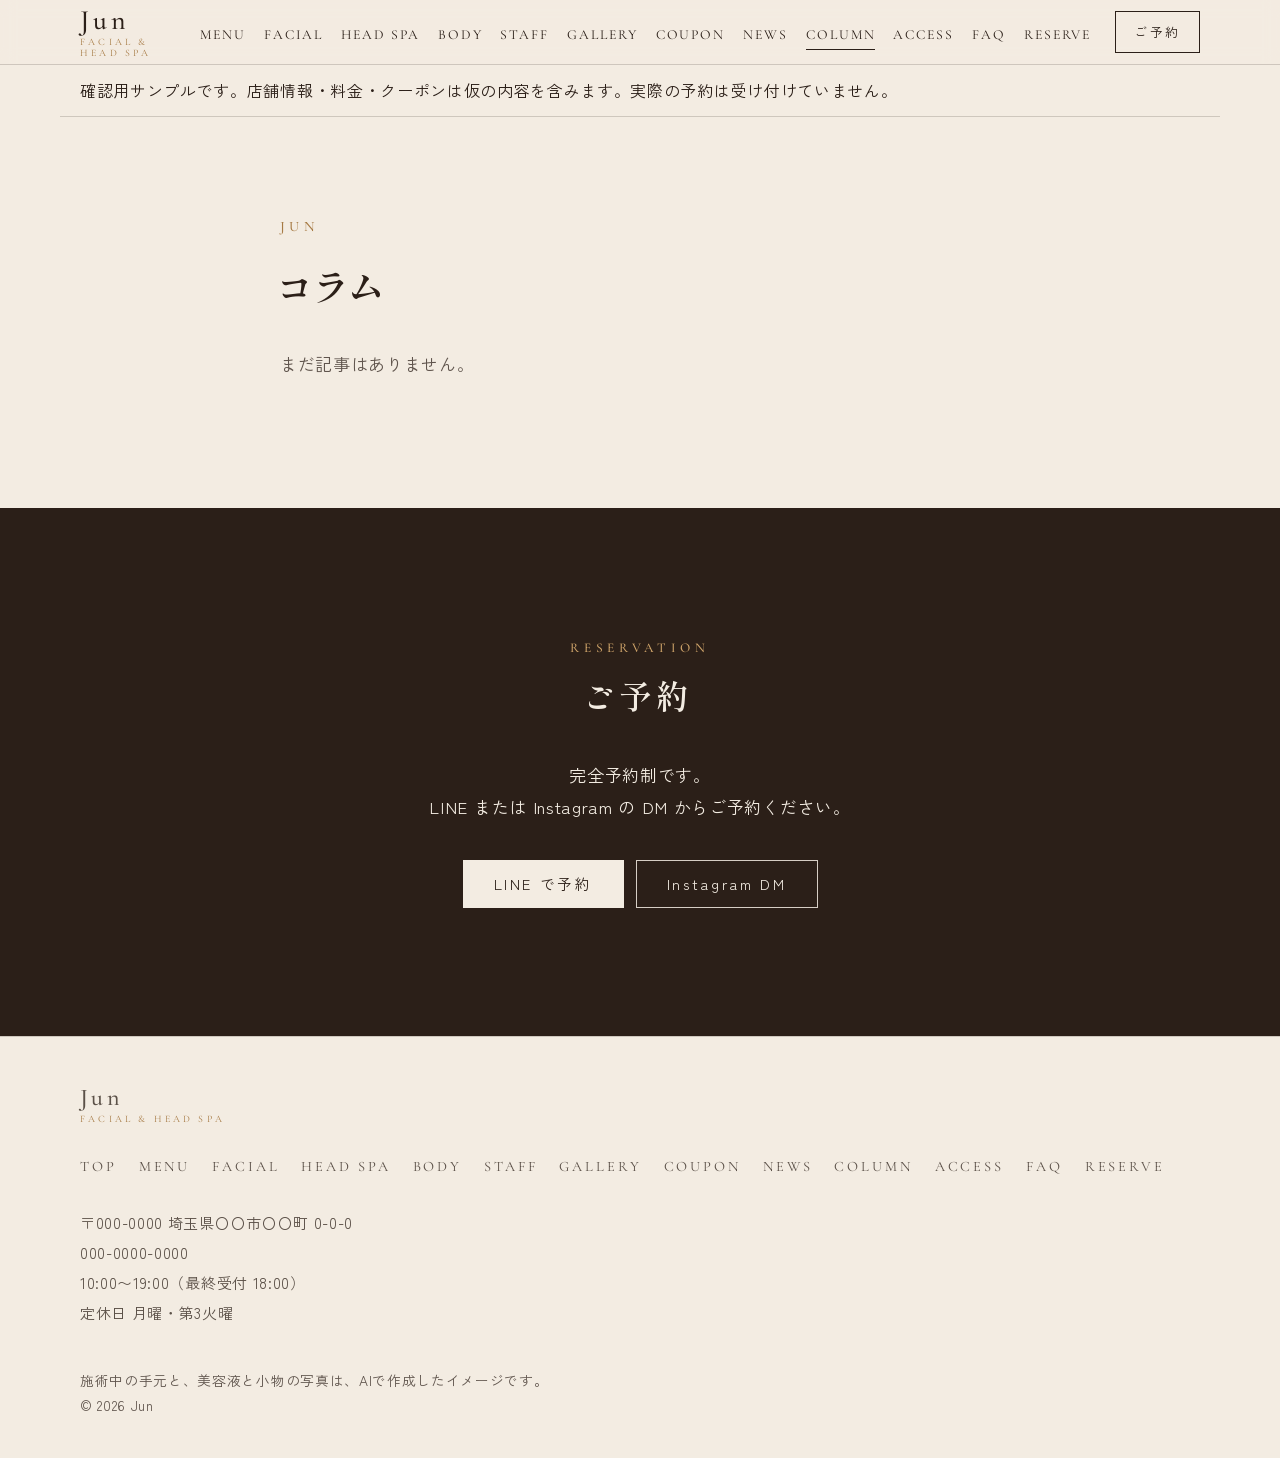
==== blog/index.html @ 15b70a47 "Add the column (blog) section and the frame AutoSite uses for weekly articles Co-Authored-By: Claude" ====
<!DOCTYPE html>
<html lang="ja">
<head>
<meta charset="UTF-8">
<meta name="viewport" content="width=device-width,initial-scale=1">
<meta name="robots" content="noindex">
<title>コラム｜Jun</title>
<meta name="description" content="Jun のコラムの一覧です。">
<link rel="icon" href="data:,">
<link rel="preconnect" href="https://fonts.googleapis.com">
<link rel="preconnect" href="https://fonts.gstatic.com" crossorigin>
<link href="https://fonts.googleapis.com/css2?family=Cormorant+Garamond:ital,wght@0,400;0,500;1,400&family=Shippori+Mincho:wght@500;600&family=Zen+Kaku+Gothic+New:wght@400;500&display=swap" rel="stylesheet">
<link rel="stylesheet" href="https://haru20190621-a11y.github.io/jun-preview-8c500080/style.css?v=16">
<meta name="site-root" content="https://haru20190621-a11y.github.io/jun-preview-8c500080/">
<script>document.documentElement.className+=' js';</script>
</head>
<body class="page-blog">
<header class="site-head">
  <div class="site-head__in">
    <a class="logo" href="https://haru20190621-a11y.github.io/jun-preview-8c500080/index.html" aria-label="Jun トップページ"><span class="logo__name">Jun</span><span class="logo__sub">Facial &amp; Head Spa</span></a>
    <nav class="gnav" aria-label="メインメニュー">
      <ul>
<li><a href="https://haru20190621-a11y.github.io/jun-preview-8c500080/menu.html">Menu</a></li>
<li><a href="https://haru20190621-a11y.github.io/jun-preview-8c500080/facial.html">Facial</a></li>
<li><a href="https://haru20190621-a11y.github.io/jun-preview-8c500080/headspa.html">Head Spa</a></li>
<li><a href="https://haru20190621-a11y.github.io/jun-preview-8c500080/body.html">Body</a></li>
<li><a href="https://haru20190621-a11y.github.io/jun-preview-8c500080/staff.html">Staff</a></li>
<li><a href="https://haru20190621-a11y.github.io/jun-preview-8c500080/gallery.html">Gallery</a></li>
<li><a href="https://haru20190621-a11y.github.io/jun-preview-8c500080/coupon.html">Coupon</a></li>
<li><a href="https://haru20190621-a11y.github.io/jun-preview-8c500080/news.html">News</a></li>
<li><a href="https://haru20190621-a11y.github.io/jun-preview-8c500080/blog/" aria-current="page">Column</a></li>
<li><a href="https://haru20190621-a11y.github.io/jun-preview-8c500080/access.html">Access</a></li>
<li><a href="https://haru20190621-a11y.github.io/jun-preview-8c500080/faq.html">FAQ</a></li>
<li><a href="https://haru20190621-a11y.github.io/jun-preview-8c500080/reserve.html">Reserve</a></li>
      </ul>
    </nav>
    <a class="head-cta" href="https://haru20190621-a11y.github.io/jun-preview-8c500080/reserve.html">ご予約</a>
    <button class="burger" type="button" aria-label="メニューを開く" aria-expanded="false" aria-controls="drawer"><span></span><span></span></button>
  </div>
</header>

<div class="drawer" id="drawer" hidden>
  <nav aria-label="メニュー">
    <ul>
<li><a href="https://haru20190621-a11y.github.io/jun-preview-8c500080/index.html"><span class="en">Top</span><span class="ja">トップ</span></a></li>
<li><a href="https://haru20190621-a11y.github.io/jun-preview-8c500080/menu.html"><span class="en">Menu</span><span class="ja">メニュー</span></a></li>
<li><a href="https://haru20190621-a11y.github.io/jun-preview-8c500080/facial.html"><span class="en">Facial</span><span class="ja">フェイシャル</span></a></li>
<li><a href="https://haru20190621-a11y.github.io/jun-preview-8c500080/headspa.html"><span class="en">Head Spa</span><span class="ja">ヘッドスパ</span></a></li>
<li><a href="https://haru20190621-a11y.github.io/jun-preview-8c500080/body.html"><span class="en">Body</span><span class="ja">ボディケア</span></a></li>
<li><a href="https://haru20190621-a11y.github.io/jun-preview-8c500080/staff.html"><span class="en">Staff</span><span class="ja">スタッフ</span></a></li>
<li><a href="https://haru20190621-a11y.github.io/jun-preview-8c500080/gallery.html"><span class="en">Gallery</span><span class="ja">ギャラリー</span></a></li>
<li><a href="https://haru20190621-a11y.github.io/jun-preview-8c500080/coupon.html"><span class="en">Coupon</span><span class="ja">クーポン</span></a></li>
<li><a href="https://haru20190621-a11y.github.io/jun-preview-8c500080/news.html"><span class="en">News</span><span class="ja">お知らせ</span></a></li>
<li><a href="https://haru20190621-a11y.github.io/jun-preview-8c500080/blog/" aria-current="page"><span class="en">Column</span><span class="ja">コラム</span></a></li>
<li><a href="https://haru20190621-a11y.github.io/jun-preview-8c500080/access.html"><span class="en">Access</span><span class="ja">アクセス</span></a></li>
<li><a href="https://haru20190621-a11y.github.io/jun-preview-8c500080/faq.html"><span class="en">FAQ</span><span class="ja">よくある質問</span></a></li>
<li><a href="https://haru20190621-a11y.github.io/jun-preview-8c500080/reserve.html"><span class="en">Reserve</span><span class="ja">ご予約</span></a></li>
    </ul>
  </nav>
  <div class="drawer__info">
    <a class="drawer__tel" href="https://line.me/ja/" target="_blank" rel="noopener">LINE で予約</a>
    <p>10:00〜19:00（最終受付 18:00）<br>定休日 月曜・第3火曜</p>
  </div>
</div>

<main>
<aside class="preview-note wrap" aria-label="サンプルサイトについて">確認用サンプルです。店舗情報・料金・クーポンは仮の内容を含みます。実際の予約は受け付けていません。</aside>
<div class="blog"><section class="page">
<p class="kicker">Jun</p>
<h1>コラム</h1>
<p class="empty">まだ記事はありません。</p>
</section></div>
<section class="cta dark">
  <div class="wrap">
    <p class="sec-label">Reservation</p>
    <h2>ご予約</h2>
    <p>完全予約制です。<br>LINE または Instagram の DM からご予約ください。</p>
    <div class="cta__btns">
      <a class="btn btn--cream" href="https://line.me/ja/" target="_blank" rel="noopener">LINE で予約</a>
      <a class="btn btn--ghost" href="https://www.instagram.com/" target="_blank" rel="noopener">Instagram DM</a>
    </div>
  </div>
</section>

</main>

<footer class="foot">
  <div class="wrap foot__in">
    <a class="logo" href="https://haru20190621-a11y.github.io/jun-preview-8c500080/index.html" aria-label="Jun トップページ"><span class="logo__name">Jun</span><span class="logo__sub">Facial &amp; Head Spa</span></a>
    <ul class="foot__nav">
<li><a href="https://haru20190621-a11y.github.io/jun-preview-8c500080/index.html">Top</a></li>
<li><a href="https://haru20190621-a11y.github.io/jun-preview-8c500080/menu.html">Menu</a></li>
<li><a href="https://haru20190621-a11y.github.io/jun-preview-8c500080/facial.html">Facial</a></li>
<li><a href="https://haru20190621-a11y.github.io/jun-preview-8c500080/headspa.html">Head Spa</a></li>
<li><a href="https://haru20190621-a11y.github.io/jun-preview-8c500080/body.html">Body</a></li>
<li><a href="https://haru20190621-a11y.github.io/jun-preview-8c500080/staff.html">Staff</a></li>
<li><a href="https://haru20190621-a11y.github.io/jun-preview-8c500080/gallery.html">Gallery</a></li>
<li><a href="https://haru20190621-a11y.github.io/jun-preview-8c500080/coupon.html">Coupon</a></li>
<li><a href="https://haru20190621-a11y.github.io/jun-preview-8c500080/news.html">News</a></li>
<li><a href="https://haru20190621-a11y.github.io/jun-preview-8c500080/blog/" aria-current="page">Column</a></li>
<li><a href="https://haru20190621-a11y.github.io/jun-preview-8c500080/access.html">Access</a></li>
<li><a href="https://haru20190621-a11y.github.io/jun-preview-8c500080/faq.html">FAQ</a></li>
<li><a href="https://haru20190621-a11y.github.io/jun-preview-8c500080/reserve.html">Reserve</a></li>
    </ul>
    <p class="foot__info">〒000-0000 埼玉県〇〇市〇〇町 0-0-0<br><a class="nowrap" href="tel:0000000000">000-0000-0000</a><br>10:00〜19:00（最終受付 18:00）<br>定休日 月曜・第3火曜</p>
    <small>施術中の手元と、美容液と小物の写真は、AIで作成したイメージです。<br>&copy; 2026 Jun</small>
  </div>
</footer>

<nav class="mbar" aria-label="ご予約">
  <a class="mbar__web" href="https://line.me/ja/" target="_blank" rel="noopener">LINE で予約</a>
  <a class="mbar__tel" href="https://www.instagram.com/" target="_blank" rel="noopener">Instagram DM</a>
</nav>

<script src="https://haru20190621-a11y.github.io/jun-preview-8c500080/script.js?v=16" defer></script>
<script>
(function(){
  var root = document.querySelector('meta[name="site-root"]');
  if(!root || !window.fetch) return;
  fetch(root.content + 'season.json', {cache: 'no-store'}).then(function(r){ return r.ok ? r.json() : null; })
  .then(function(s){
    if(!s || !s.headline || !/^#[0-9a-fA-F]{6}$/.test(s.accent || '')) return;
    var d = document.createElement('div');
    d.className = 'season'; d.setAttribute('role', 'note');
    d.style.background = s.accent; d.style.color = s.text_color === '#222222' ? '#222222' : '#fff';
    d.textContent = (s.icon ? s.icon + ' ' : '') + s.headline + (s.icon ? ' ' + s.icon : '');
    var main = document.querySelector('main') || document.body;
    main.insertBefore(d, main.firstChild);
  }).catch(function(){});
})();
</script>
</body>
</html>
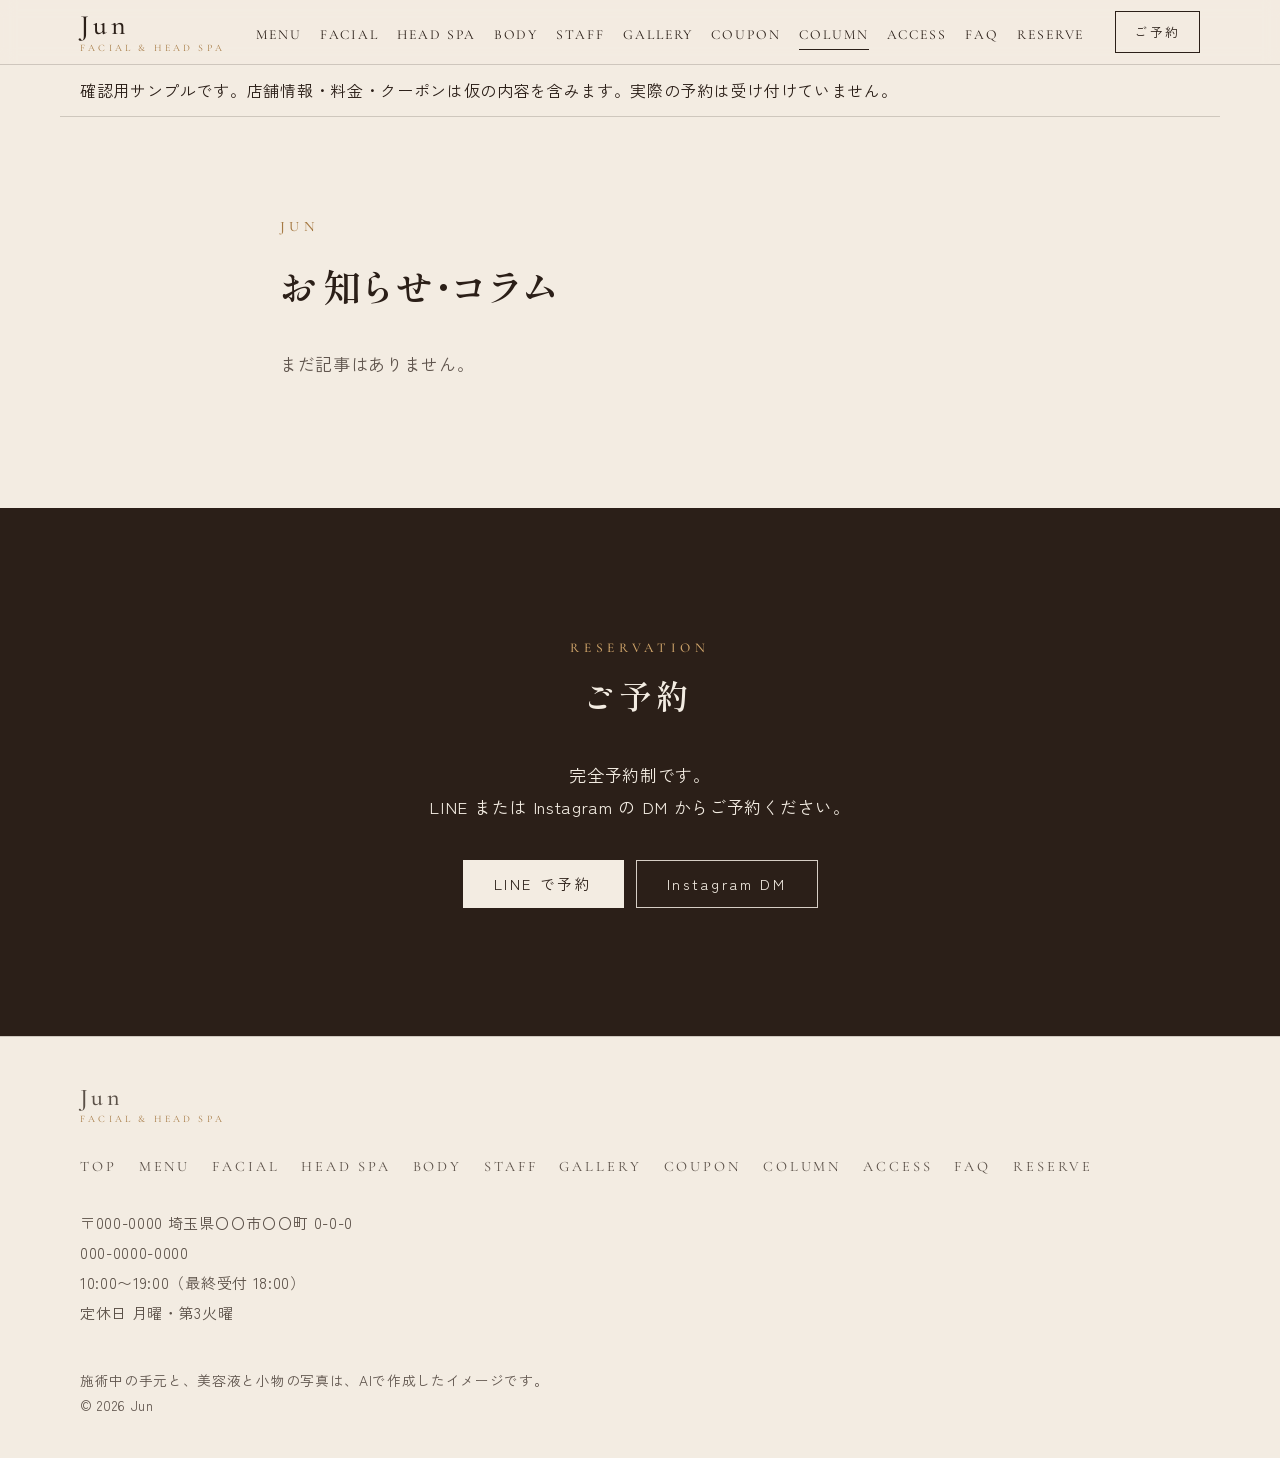
==== commit fd9f6a1f: "Merge News into the column: one list for notices and weekly articles Co-Authored-By: Claude Opus 5.5" ====
--- a/blog/index.html
+++ b/blog/index.html
@@ -4,13 +4,13 @@
 <meta charset="UTF-8">
 <meta name="viewport" content="width=device-width,initial-scale=1">
 <meta name="robots" content="noindex">
-<title>コラム｜Jun</title>
-<meta name="description" content="Jun のコラムの一覧です。">
+<title>お知らせ・コラム｜Jun</title>
+<meta name="description" content="Jun のお知らせとコラムの一覧です。">
 <link rel="icon" href="data:,">
 <link rel="preconnect" href="https://fonts.googleapis.com">
 <link rel="preconnect" href="https://fonts.gstatic.com" crossorigin>
 <link href="https://fonts.googleapis.com/css2?family=Cormorant+Garamond:ital,wght@0,400;0,500;1,400&family=Shippori+Mincho:wght@500;600&family=Zen+Kaku+Gothic+New:wght@400;500&display=swap" rel="stylesheet">
-<link rel="stylesheet" href="https://haru20190621-a11y.github.io/jun-preview-8c500080/style.css?v=16">
+<link rel="stylesheet" href="https://haru20190621-a11y.github.io/jun-preview-8c500080/style.css?v=17">
 <meta name="site-root" content="https://haru20190621-a11y.github.io/jun-preview-8c500080/">
 <script>document.documentElement.className+=' js';</script>
 </head>
@@ -27,7 +27,6 @@
 <li><a href="https://haru20190621-a11y.github.io/jun-preview-8c500080/staff.html">Staff</a></li>
 <li><a href="https://haru20190621-a11y.github.io/jun-preview-8c500080/gallery.html">Gallery</a></li>
 <li><a href="https://haru20190621-a11y.github.io/jun-preview-8c500080/coupon.html">Coupon</a></li>
-<li><a href="https://haru20190621-a11y.github.io/jun-preview-8c500080/news.html">News</a></li>
 <li><a href="https://haru20190621-a11y.github.io/jun-preview-8c500080/blog/" aria-current="page">Column</a></li>
 <li><a href="https://haru20190621-a11y.github.io/jun-preview-8c500080/access.html">Access</a></li>
 <li><a href="https://haru20190621-a11y.github.io/jun-preview-8c500080/faq.html">FAQ</a></li>
@@ -50,8 +49,7 @@
 <li><a href="https://haru20190621-a11y.github.io/jun-preview-8c500080/staff.html"><span class="en">Staff</span><span class="ja">スタッフ</span></a></li>
 <li><a href="https://haru20190621-a11y.github.io/jun-preview-8c500080/gallery.html"><span class="en">Gallery</span><span class="ja">ギャラリー</span></a></li>
 <li><a href="https://haru20190621-a11y.github.io/jun-preview-8c500080/coupon.html"><span class="en">Coupon</span><span class="ja">クーポン</span></a></li>
-<li><a href="https://haru20190621-a11y.github.io/jun-preview-8c500080/news.html"><span class="en">News</span><span class="ja">お知らせ</span></a></li>
-<li><a href="https://haru20190621-a11y.github.io/jun-preview-8c500080/blog/" aria-current="page"><span class="en">Column</span><span class="ja">コラム</span></a></li>
+<li><a href="https://haru20190621-a11y.github.io/jun-preview-8c500080/blog/" aria-current="page"><span class="en">Column</span><span class="ja">お知らせ・コラム</span></a></li>
 <li><a href="https://haru20190621-a11y.github.io/jun-preview-8c500080/access.html"><span class="en">Access</span><span class="ja">アクセス</span></a></li>
 <li><a href="https://haru20190621-a11y.github.io/jun-preview-8c500080/faq.html"><span class="en">FAQ</span><span class="ja">よくある質問</span></a></li>
 <li><a href="https://haru20190621-a11y.github.io/jun-preview-8c500080/reserve.html"><span class="en">Reserve</span><span class="ja">ご予約</span></a></li>
@@ -67,7 +65,7 @@
 <aside class="preview-note wrap" aria-label="サンプルサイトについて">確認用サンプルです。店舗情報・料金・クーポンは仮の内容を含みます。実際の予約は受け付けていません。</aside>
 <div class="blog"><section class="page">
 <p class="kicker">Jun</p>
-<h1>コラム</h1>
+<h1>お知らせ・コラム</h1>
 <p class="empty">まだ記事はありません。</p>
 </section></div>
 <section class="cta dark">
@@ -96,7 +94,6 @@
 <li><a href="https://haru20190621-a11y.github.io/jun-preview-8c500080/staff.html">Staff</a></li>
 <li><a href="https://haru20190621-a11y.github.io/jun-preview-8c500080/gallery.html">Gallery</a></li>
 <li><a href="https://haru20190621-a11y.github.io/jun-preview-8c500080/coupon.html">Coupon</a></li>
-<li><a href="https://haru20190621-a11y.github.io/jun-preview-8c500080/news.html">News</a></li>
 <li><a href="https://haru20190621-a11y.github.io/jun-preview-8c500080/blog/" aria-current="page">Column</a></li>
 <li><a href="https://haru20190621-a11y.github.io/jun-preview-8c500080/access.html">Access</a></li>
 <li><a href="https://haru20190621-a11y.github.io/jun-preview-8c500080/faq.html">FAQ</a></li>
@@ -112,7 +109,7 @@
   <a class="mbar__tel" href="https://www.instagram.com/" target="_blank" rel="noopener">Instagram DM</a>
 </nav>
 
-<script src="https://haru20190621-a11y.github.io/jun-preview-8c500080/script.js?v=16" defer></script>
+<script src="https://haru20190621-a11y.github.io/jun-preview-8c500080/script.js?v=17" defer></script>
 <script>
 (function(){
   var root = document.querySelector('meta[name="site-root"]');
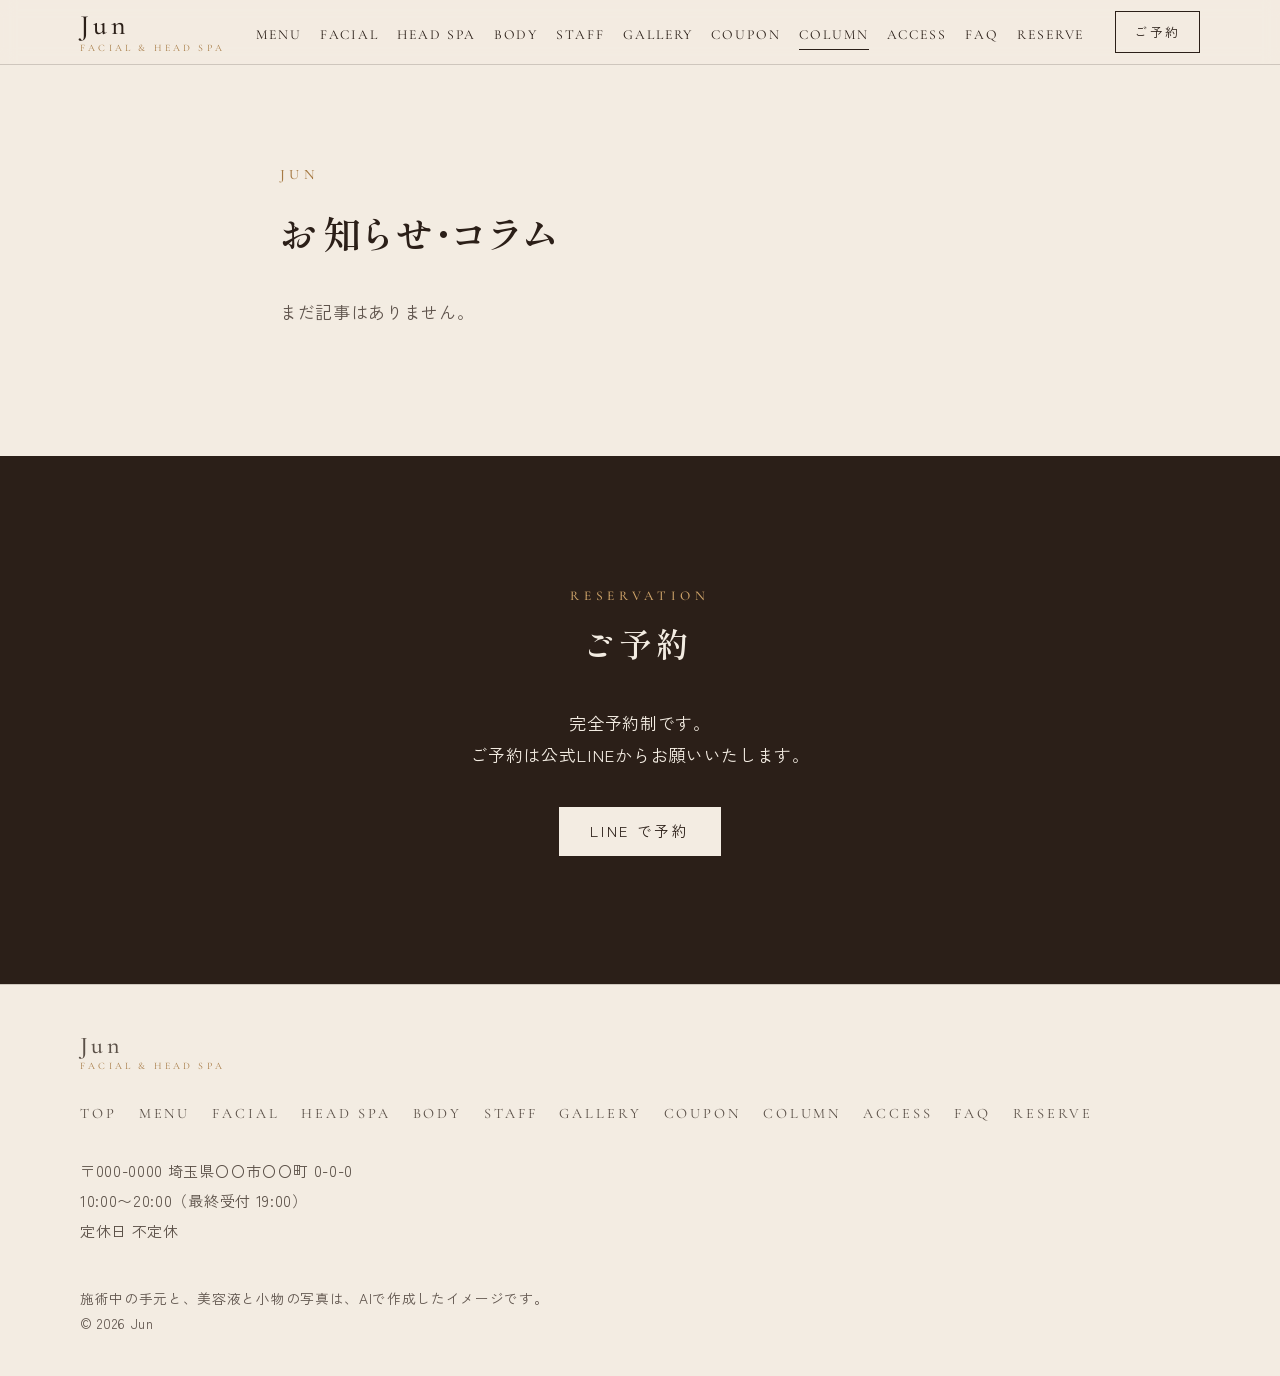
==== commit 5c08a522: "Owner's menu sheet as the menu page; book via official LINE only - Remove the "sample site" notice b" ====
--- a/blog/index.html
+++ b/blog/index.html
@@ -10,7 +10,7 @@
 <link rel="preconnect" href="https://fonts.googleapis.com">
 <link rel="preconnect" href="https://fonts.gstatic.com" crossorigin>
 <link href="https://fonts.googleapis.com/css2?family=Cormorant+Garamond:ital,wght@0,400;0,500;1,400&family=Shippori+Mincho:wght@500;600&family=Zen+Kaku+Gothic+New:wght@400;500&display=swap" rel="stylesheet">
-<link rel="stylesheet" href="https://haru20190621-a11y.github.io/jun-preview-8c500080/style.css?v=17">
+<link rel="stylesheet" href="https://haru20190621-a11y.github.io/jun-preview-8c500080/style.css?v=19">
 <meta name="site-root" content="https://haru20190621-a11y.github.io/jun-preview-8c500080/">
 <script>document.documentElement.className+=' js';</script>
 </head>
@@ -57,12 +57,11 @@
   </nav>
   <div class="drawer__info">
     <a class="drawer__tel" href="https://line.me/ja/" target="_blank" rel="noopener">LINE で予約</a>
-    <p>10:00〜19:00（最終受付 18:00）<br>定休日 月曜・第3火曜</p>
+    <p>10:00〜20:00（最終受付 19:00）<br>定休日 不定休</p>
   </div>
 </div>
 
 <main>
-<aside class="preview-note wrap" aria-label="サンプルサイトについて">確認用サンプルです。店舗情報・料金・クーポンは仮の内容を含みます。実際の予約は受け付けていません。</aside>
 <div class="blog"><section class="page">
 <p class="kicker">Jun</p>
 <h1>お知らせ・コラム</h1>
@@ -72,10 +71,9 @@
   <div class="wrap">
     <p class="sec-label">Reservation</p>
     <h2>ご予約</h2>
-    <p>完全予約制です。<br>LINE または Instagram の DM からご予約ください。</p>
+    <p>完全予約制です。<br>ご予約は公式LINEからお願いいたします。</p>
     <div class="cta__btns">
       <a class="btn btn--cream" href="https://line.me/ja/" target="_blank" rel="noopener">LINE で予約</a>
-      <a class="btn btn--ghost" href="https://www.instagram.com/" target="_blank" rel="noopener">Instagram DM</a>
     </div>
   </div>
 </section>
@@ -99,17 +97,16 @@
 <li><a href="https://haru20190621-a11y.github.io/jun-preview-8c500080/faq.html">FAQ</a></li>
 <li><a href="https://haru20190621-a11y.github.io/jun-preview-8c500080/reserve.html">Reserve</a></li>
     </ul>
-    <p class="foot__info">〒000-0000 埼玉県〇〇市〇〇町 0-0-0<br><a class="nowrap" href="tel:0000000000">000-0000-0000</a><br>10:00〜19:00（最終受付 18:00）<br>定休日 月曜・第3火曜</p>
+    <p class="foot__info">〒000-0000 埼玉県〇〇市〇〇町 0-0-0<br>10:00〜20:00（最終受付 19:00）<br>定休日 不定休</p>
     <small>施術中の手元と、美容液と小物の写真は、AIで作成したイメージです。<br>&copy; 2026 Jun</small>
   </div>
 </footer>
 
 <nav class="mbar" aria-label="ご予約">
   <a class="mbar__web" href="https://line.me/ja/" target="_blank" rel="noopener">LINE で予約</a>
-  <a class="mbar__tel" href="https://www.instagram.com/" target="_blank" rel="noopener">Instagram DM</a>
 </nav>
 
-<script src="https://haru20190621-a11y.github.io/jun-preview-8c500080/script.js?v=17" defer></script>
+<script src="https://haru20190621-a11y.github.io/jun-preview-8c500080/script.js?v=19" defer></script>
 <script>
 (function(){
   var root = document.querySelector('meta[name="site-root"]');
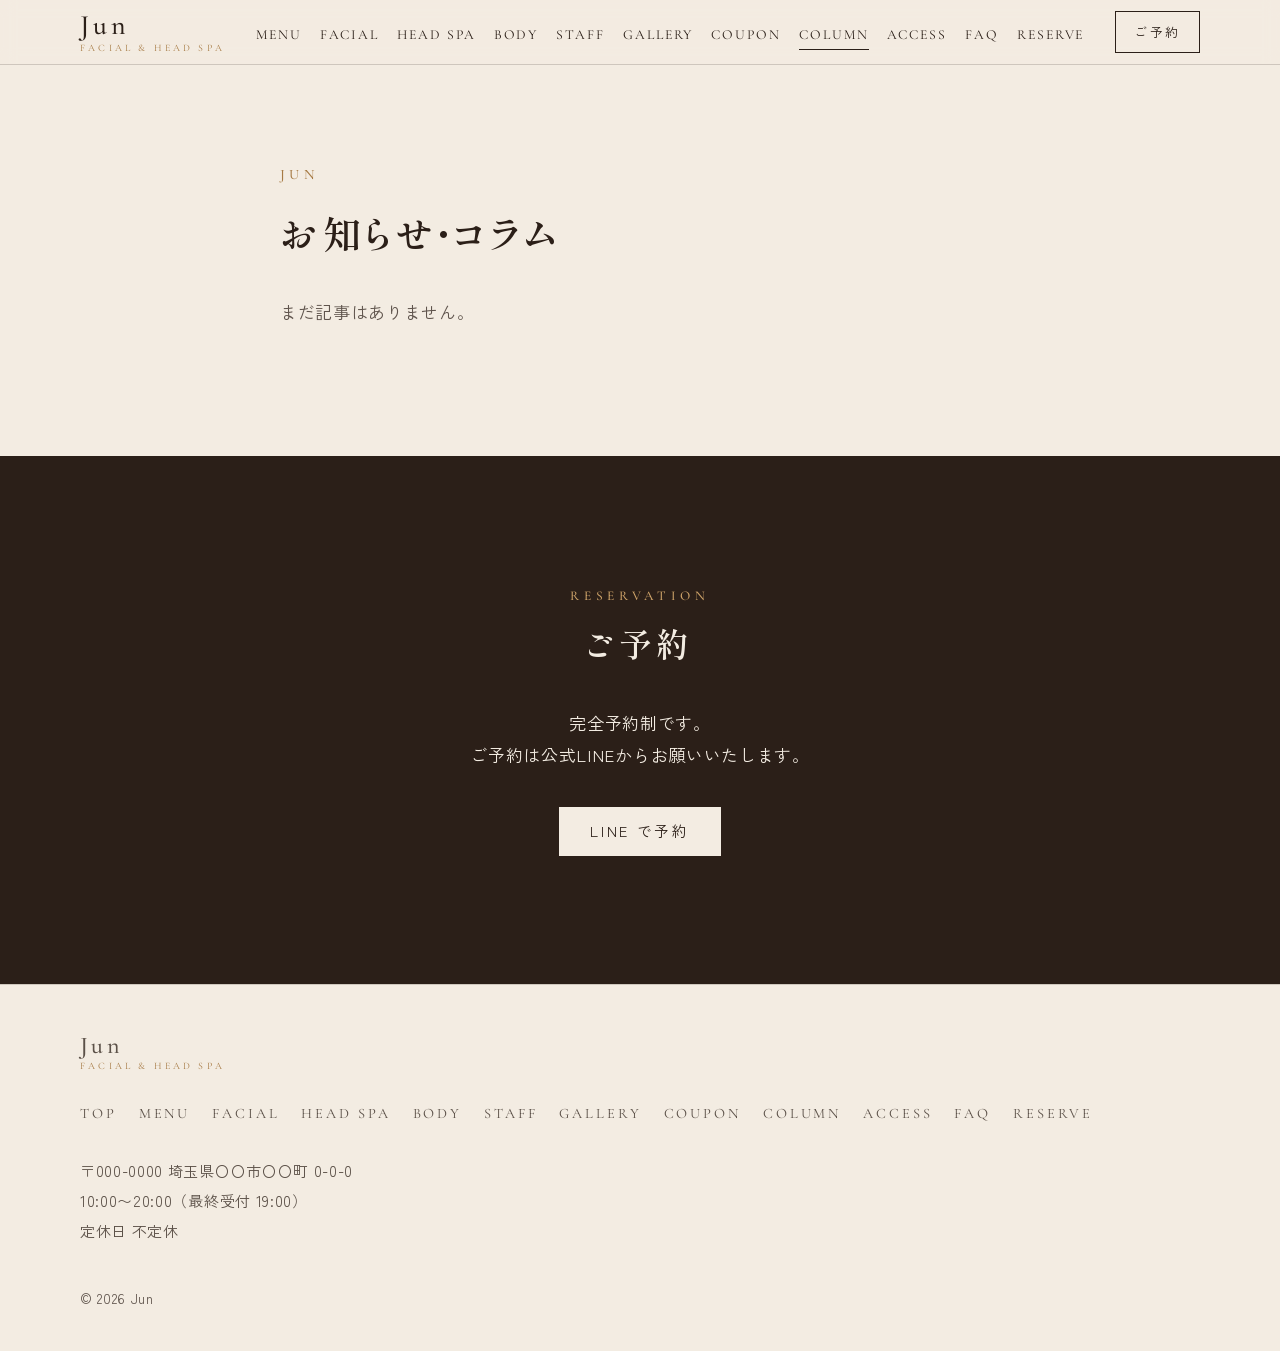
==== commit b50c675c: "Drop the image disclaimers: footer AI note and "image for illustration" captions Co-Authored-By: Cla" ====
--- a/blog/index.html
+++ b/blog/index.html
@@ -98,7 +98,7 @@
 <li><a href="https://haru20190621-a11y.github.io/jun-preview-8c500080/reserve.html">Reserve</a></li>
     </ul>
     <p class="foot__info">〒000-0000 埼玉県〇〇市〇〇町 0-0-0<br>10:00〜20:00（最終受付 19:00）<br>定休日 不定休</p>
-    <small>施術中の手元と、美容液と小物の写真は、AIで作成したイメージです。<br>&copy; 2026 Jun</small>
+    <small>&copy; 2026 Jun</small>
   </div>
 </footer>
 
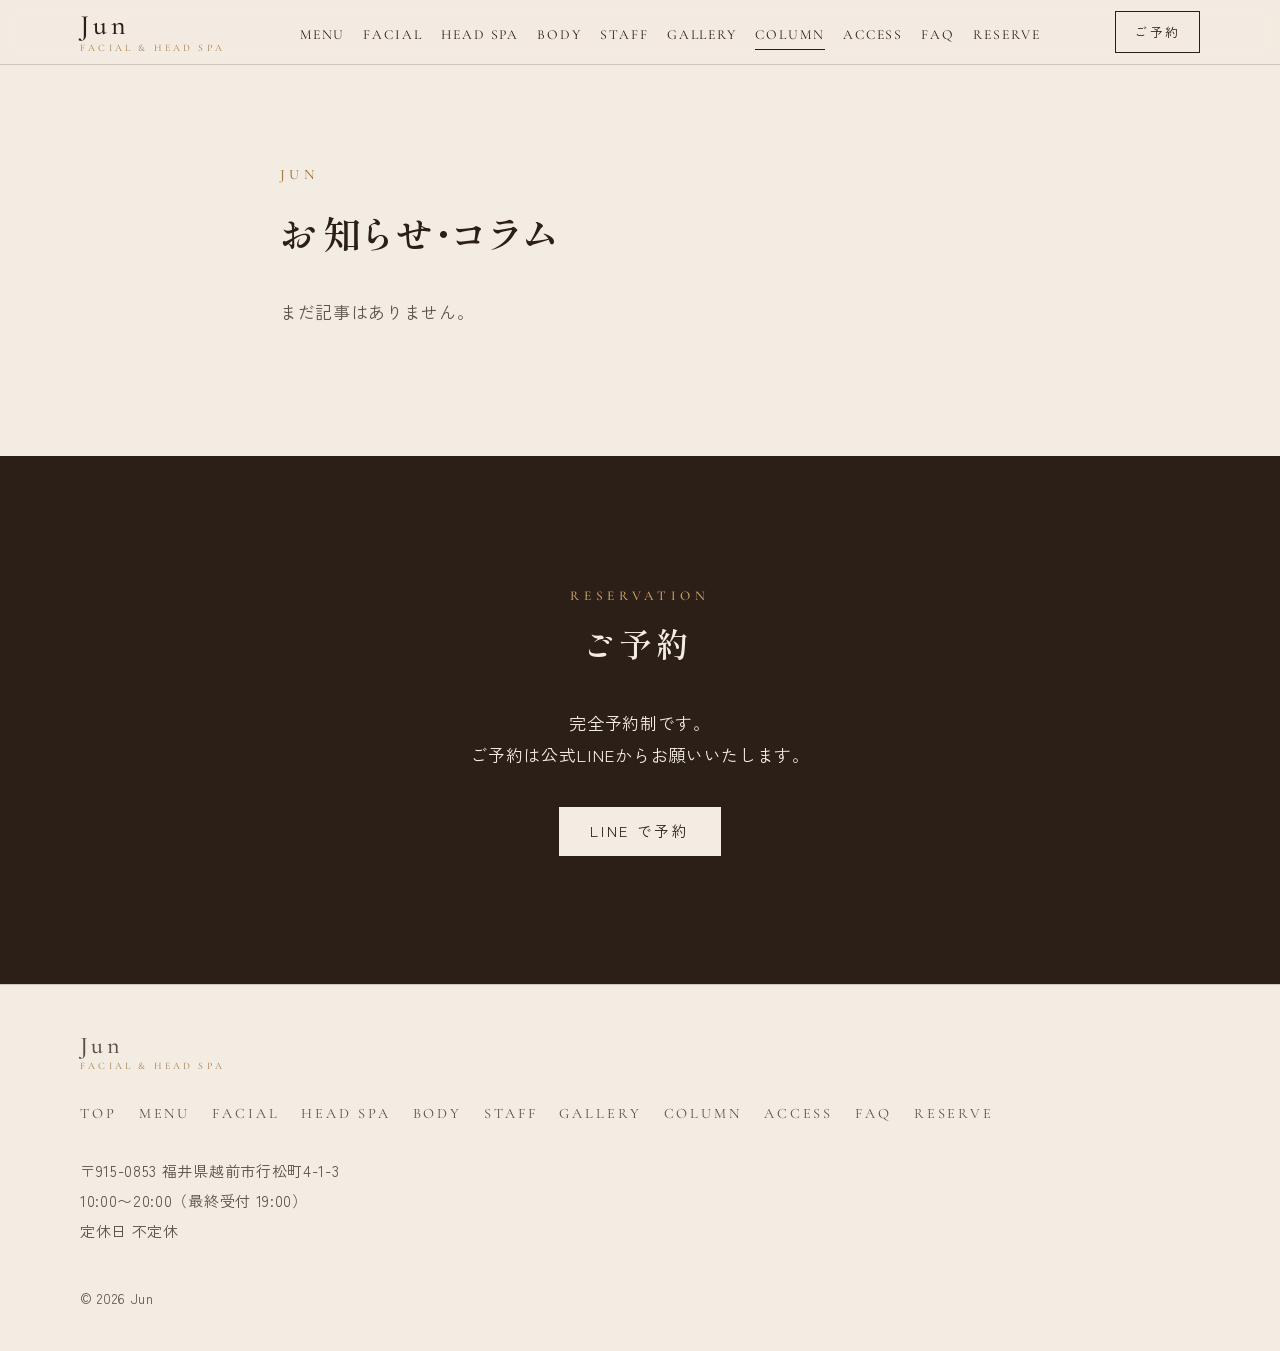
==== commit aa3a3069: "Real address and station; drop the coupon page; lounge is the counseling room - Address 〒915-0853 福井" ====
--- a/blog/index.html
+++ b/blog/index.html
@@ -10,7 +10,7 @@
 <link rel="preconnect" href="https://fonts.googleapis.com">
 <link rel="preconnect" href="https://fonts.gstatic.com" crossorigin>
 <link href="https://fonts.googleapis.com/css2?family=Cormorant+Garamond:ital,wght@0,400;0,500;1,400&family=Shippori+Mincho:wght@500;600&family=Zen+Kaku+Gothic+New:wght@400;500&display=swap" rel="stylesheet">
-<link rel="stylesheet" href="https://haru20190621-a11y.github.io/jun-preview-8c500080/style.css?v=19">
+<link rel="stylesheet" href="https://haru20190621-a11y.github.io/jun-preview-8c500080/style.css?v=20">
 <meta name="site-root" content="https://haru20190621-a11y.github.io/jun-preview-8c500080/">
 <script>document.documentElement.className+=' js';</script>
 </head>
@@ -26,7 +26,6 @@
 <li><a href="https://haru20190621-a11y.github.io/jun-preview-8c500080/body.html">Body</a></li>
 <li><a href="https://haru20190621-a11y.github.io/jun-preview-8c500080/staff.html">Staff</a></li>
 <li><a href="https://haru20190621-a11y.github.io/jun-preview-8c500080/gallery.html">Gallery</a></li>
-<li><a href="https://haru20190621-a11y.github.io/jun-preview-8c500080/coupon.html">Coupon</a></li>
 <li><a href="https://haru20190621-a11y.github.io/jun-preview-8c500080/blog/" aria-current="page">Column</a></li>
 <li><a href="https://haru20190621-a11y.github.io/jun-preview-8c500080/access.html">Access</a></li>
 <li><a href="https://haru20190621-a11y.github.io/jun-preview-8c500080/faq.html">FAQ</a></li>
@@ -48,7 +47,6 @@
 <li><a href="https://haru20190621-a11y.github.io/jun-preview-8c500080/body.html"><span class="en">Body</span><span class="ja">ボディケア</span></a></li>
 <li><a href="https://haru20190621-a11y.github.io/jun-preview-8c500080/staff.html"><span class="en">Staff</span><span class="ja">スタッフ</span></a></li>
 <li><a href="https://haru20190621-a11y.github.io/jun-preview-8c500080/gallery.html"><span class="en">Gallery</span><span class="ja">ギャラリー</span></a></li>
-<li><a href="https://haru20190621-a11y.github.io/jun-preview-8c500080/coupon.html"><span class="en">Coupon</span><span class="ja">クーポン</span></a></li>
 <li><a href="https://haru20190621-a11y.github.io/jun-preview-8c500080/blog/" aria-current="page"><span class="en">Column</span><span class="ja">お知らせ・コラム</span></a></li>
 <li><a href="https://haru20190621-a11y.github.io/jun-preview-8c500080/access.html"><span class="en">Access</span><span class="ja">アクセス</span></a></li>
 <li><a href="https://haru20190621-a11y.github.io/jun-preview-8c500080/faq.html"><span class="en">FAQ</span><span class="ja">よくある質問</span></a></li>
@@ -91,13 +89,12 @@
 <li><a href="https://haru20190621-a11y.github.io/jun-preview-8c500080/body.html">Body</a></li>
 <li><a href="https://haru20190621-a11y.github.io/jun-preview-8c500080/staff.html">Staff</a></li>
 <li><a href="https://haru20190621-a11y.github.io/jun-preview-8c500080/gallery.html">Gallery</a></li>
-<li><a href="https://haru20190621-a11y.github.io/jun-preview-8c500080/coupon.html">Coupon</a></li>
 <li><a href="https://haru20190621-a11y.github.io/jun-preview-8c500080/blog/" aria-current="page">Column</a></li>
 <li><a href="https://haru20190621-a11y.github.io/jun-preview-8c500080/access.html">Access</a></li>
 <li><a href="https://haru20190621-a11y.github.io/jun-preview-8c500080/faq.html">FAQ</a></li>
 <li><a href="https://haru20190621-a11y.github.io/jun-preview-8c500080/reserve.html">Reserve</a></li>
     </ul>
-    <p class="foot__info">〒000-0000 埼玉県〇〇市〇〇町 0-0-0<br>10:00〜20:00（最終受付 19:00）<br>定休日 不定休</p>
+    <p class="foot__info">〒915-0853 福井県越前市行松町4-1-3<br>10:00〜20:00（最終受付 19:00）<br>定休日 不定休</p>
     <small>&copy; 2026 Jun</small>
   </div>
 </footer>
@@ -106,7 +103,7 @@
   <a class="mbar__web" href="https://line.me/ja/" target="_blank" rel="noopener">LINE で予約</a>
 </nav>
 
-<script src="https://haru20190621-a11y.github.io/jun-preview-8c500080/script.js?v=19" defer></script>
+<script src="https://haru20190621-a11y.github.io/jun-preview-8c500080/script.js?v=20" defer></script>
 <script>
 (function(){
   var root = document.querySelector('meta[name="site-root"]');
